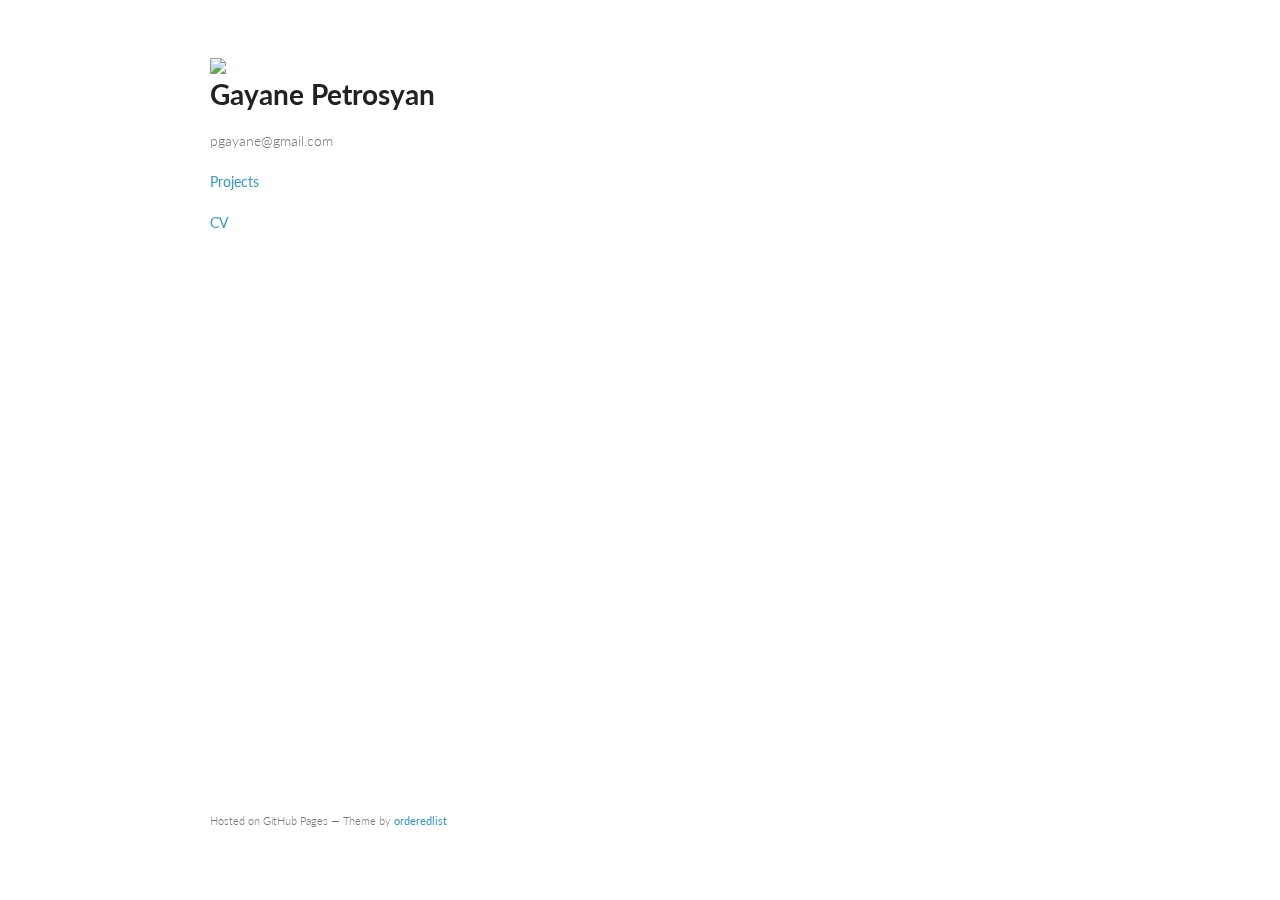
==== cv.html @ f76152a8 "main page and a few projects added" ====
<!doctype html>
<html>
  <head>
    <meta charset="utf-8">
    <meta http-equiv="X-UA-Compatible" content="chrome=1">
    <title>Gayane Petrosyan</title>

    <link rel="stylesheet" href="stylesheets/styles.css">
    <link rel="stylesheet" href="stylesheets/pygment_trac.css">
    <meta name="viewport" content="width=device-width, initial-scale=1, user-scalable=no">
    <!--[if lt IE 9]>
    <script src="//html5shiv.googlecode.com/svn/trunk/html5.js"></script>
    <![endif]-->
  </head>
  <body>
    <div class="wrapper">
      <header>
        <img src="img\mono_pic.jpg" border="0" />
		<h1>Gayane Petrosyan</h1>
		<p>pgayane@gmail.com</p>
		<p class="view"><a href="projects.html">Projects</a></p>
		<p class="view"><a href="cv.html">CV</a></p>				
      </header>
      <section>
        </section>
<footer>
	<p><small>Hosted on GitHub Pages &mdash; Theme by <a href="https://github.com/orderedlist">orderedlist</a></small></p>
</footer>
    </div>
    <script src="javascripts/scale.fix.js"></script>
    
  </body>
</html>
---- stylesheets/styles.css ----
@import url(https://fonts.googleapis.com/css?family=Lato:300italic,700italic,300,700);

body {
  padding:50px;
  font:14px/1.5 Lato, "Helvetica Neue", Helvetica, Arial, sans-serif;
  color:#777;
  font-weight:300;
}

h1, h2, h3, h4, h5, h6 {
  color:#222;
  margin:0 0 20px;
}

p, ul, ol, table, pre, dl {
  margin:0 0 20px;
}

h1, h2, h3 {
  line-height:1.1;
}

h1 {
  font-size:28px;
}

h2 {
  color:#393939;
}

h3, h4, h5, h6 {
  color:#494949;
}

a {
  color:#39c;
  font-weight:400;
  text-decoration:none;
}

a small {
  font-size:11px;
  color:#777;
  margin-top:-0.6em;
  display:block;
}

.wrapper {
  width:860px;
  margin:0 auto;
}

blockquote {
  border-left:1px solid #e5e5e5;
  margin:0;
  padding:0 0 0 20px;
  font-style:italic;
}

code, pre {
  font-family:Monaco, Bitstream Vera Sans Mono, Lucida Console, Terminal;
  color:#333;
  font-size:12px;
}

pre {
  padding:8px 15px;
  background: #f8f8f8;  
  border-radius:5px;
  border:1px solid #e5e5e5;
  overflow-x: auto;
}

table {
  width:100%;
  border-collapse:collapse;
}

th, td {
  text-align:left;
  padding:5px 10px;
  border-bottom:1px solid #e5e5e5;
}

dt {
  color:#444;
  font-weight:700;
}

th {
  color:#444;
}

img {
  max-width:100%;
}

header {
  width:270px;
  float:left;
  position:fixed;
}

header ul {
  list-style:none;
  height:40px;
  
  padding:0;
  
  background: #eee;
  background: -moz-linear-gradient(top, #f8f8f8 0%, #dddddd 100%);
  background: -webkit-gradient(linear, left top, left bottom, color-stop(0%,#f8f8f8), color-stop(100%,#dddddd));
  background: -webkit-linear-gradient(top, #f8f8f8 0%,#dddddd 100%);
  background: -o-linear-gradient(top, #f8f8f8 0%,#dddddd 100%);
  background: -ms-linear-gradient(top, #f8f8f8 0%,#dddddd 100%);
  background: linear-gradient(top, #f8f8f8 0%,#dddddd 100%);
  
  border-radius:5px;
  border:1px solid #d2d2d2;
  box-shadow:inset #fff 0 1px 0, inset rgba(0,0,0,0.03) 0 -1px 0;
  width:270px;
}

header li {
  width:89px;
  float:left;
  border-right:1px solid #d2d2d2;
  height:40px;
}

header ul a {
  line-height:1;
  font-size:11px;
  color:#999;
  display:block;
  text-align:center;
  padding-top:6px;
  height:40px;
}

strong {
  color:#222;
  font-weight:700;
}

header ul li + li {
  width:88px;
  border-left:1px solid #fff;
}

header ul li + li + li {
  border-right:none;
  width:89px;
}

header ul a strong {
  font-size:14px;
  display:block;
  color:#222;
}

section {
  width:500px;
  float:right;
  padding-bottom:50px;
}

small {
  font-size:11px;
}

hr {
  border:0;
  background:#e5e5e5;
  height:1px;
  margin:0 0 20px;
}

footer {
  width:270px;
  float:left;
  position:fixed;
  bottom:50px;
}

@media print, screen and (max-width: 960px) {
  
  div.wrapper {
    width:auto;
    margin:0;
  }
  
  header, section, footer {
    float:none;
    position:static;
    width:auto;
  }
  
  header {
    padding-right:320px;
  }
  
  section {
    border:1px solid #e5e5e5;
    border-width:1px 0;
    padding:20px 0;
    margin:0 0 20px;
  }
  
  header a small {
    display:inline;
  }
  
  header ul {
    position:absolute;
    right:50px;
    top:52px;
  }
}

@media print, screen and (max-width: 720px) {
  body {
    word-wrap:break-word;
  }
  
  header {
    padding:0;
  }
  
  header ul, header p.view {
    position:static;
  }
  
  pre, code {
    word-wrap:normal;
  }
}

@media print, screen and (max-width: 480px) {
  body {
    padding:15px;
  }
  
  header ul {
    display:none;
  }
}

@media print {
  body {
    padding:0.4in;
    font-size:12pt;
    color:#444;
  }
}
---- stylesheets/pygment_trac.css ----
.highlight  { background: #ffffff; }
.highlight .c { color: #999988; font-style: italic } /* Comment */
.highlight .err { color: #a61717; background-color: #e3d2d2 } /* Error */
.highlight .k { font-weight: bold } /* Keyword */
.highlight .o { font-weight: bold } /* Operator */
.highlight .cm { color: #999988; font-style: italic } /* Comment.Multiline */
.highlight .cp { color: #999999; font-weight: bold } /* Comment.Preproc */
.highlight .c1 { color: #999988; font-style: italic } /* Comment.Single */
.highlight .cs { color: #999999; font-weight: bold; font-style: italic } /* Comment.Special */
.highlight .gd { color: #000000; background-color: #ffdddd } /* Generic.Deleted */
.highlight .gd .x { color: #000000; background-color: #ffaaaa } /* Generic.Deleted.Specific */
.highlight .ge { font-style: italic } /* Generic.Emph */
.highlight .gr { color: #aa0000 } /* Generic.Error */
.highlight .gh { color: #999999 } /* Generic.Heading */
.highlight .gi { color: #000000; background-color: #ddffdd } /* Generic.Inserted */
.highlight .gi .x { color: #000000; background-color: #aaffaa } /* Generic.Inserted.Specific */
.highlight .go { color: #888888 } /* Generic.Output */
.highlight .gp { color: #555555 } /* Generic.Prompt */
.highlight .gs { font-weight: bold } /* Generic.Strong */
.highlight .gu { color: #800080; font-weight: bold; } /* Generic.Subheading */
.highlight .gt { color: #aa0000 } /* Generic.Traceback */
.highlight .kc { font-weight: bold } /* Keyword.Constant */
.highlight .kd { font-weight: bold } /* Keyword.Declaration */
.highlight .kn { font-weight: bold } /* Keyword.Namespace */
.highlight .kp { font-weight: bold } /* Keyword.Pseudo */
.highlight .kr { font-weight: bold } /* Keyword.Reserved */
.highlight .kt { color: #445588; font-weight: bold } /* Keyword.Type */
.highlight .m { color: #009999 } /* Literal.Number */
.highlight .s { color: #d14 } /* Literal.String */
.highlight .na { color: #008080 } /* Name.Attribute */
.highlight .nb { color: #0086B3 } /* Name.Builtin */
.highlight .nc { color: #445588; font-weight: bold } /* Name.Class */
.highlight .no { color: #008080 } /* Name.Constant */
.highlight .ni { color: #800080 } /* Name.Entity */
.highlight .ne { color: #990000; font-weight: bold } /* Name.Exception */
.highlight .nf { color: #990000; font-weight: bold } /* Name.Function */
.highlight .nn { color: #555555 } /* Name.Namespace */
.highlight .nt { color: #000080 } /* Name.Tag */
.highlight .nv { color: #008080 } /* Name.Variable */
.highlight .ow { font-weight: bold } /* Operator.Word */
.highlight .w { color: #bbbbbb } /* Text.Whitespace */
.highlight .mf { color: #009999 } /* Literal.Number.Float */
.highlight .mh { color: #009999 } /* Literal.Number.Hex */
.highlight .mi { color: #009999 } /* Literal.Number.Integer */
.highlight .mo { color: #009999 } /* Literal.Number.Oct */
.highlight .sb { color: #d14 } /* Literal.String.Backtick */
.highlight .sc { color: #d14 } /* Literal.String.Char */
.highlight .sd { color: #d14 } /* Literal.String.Doc */
.highlight .s2 { color: #d14 } /* Literal.String.Double */
.highlight .se { color: #d14 } /* Literal.String.Escape */
.highlight .sh { color: #d14 } /* Literal.String.Heredoc */
.highlight .si { color: #d14 } /* Literal.String.Interpol */
.highlight .sx { color: #d14 } /* Literal.String.Other */
.highlight .sr { color: #009926 } /* Literal.String.Regex */
.highlight .s1 { color: #d14 } /* Literal.String.Single */
.highlight .ss { color: #990073 } /* Literal.String.Symbol */
.highlight .bp { color: #999999 } /* Name.Builtin.Pseudo */
.highlight .vc { color: #008080 } /* Name.Variable.Class */
.highlight .vg { color: #008080 } /* Name.Variable.Global */
.highlight .vi { color: #008080 } /* Name.Variable.Instance */
.highlight .il { color: #009999 } /* Literal.Number.Integer.Long */

.type-csharp .highlight .k { color: #0000FF }
.type-csharp .highlight .kt { color: #0000FF }
.type-csharp .highlight .nf { color: #000000; font-weight: normal }
.type-csharp .highlight .nc { color: #2B91AF }
.type-csharp .highlight .nn { color: #000000 }
.type-csharp .highlight .s { color: #A31515 }
.type-csharp .highlight .sc { color: #A31515 }
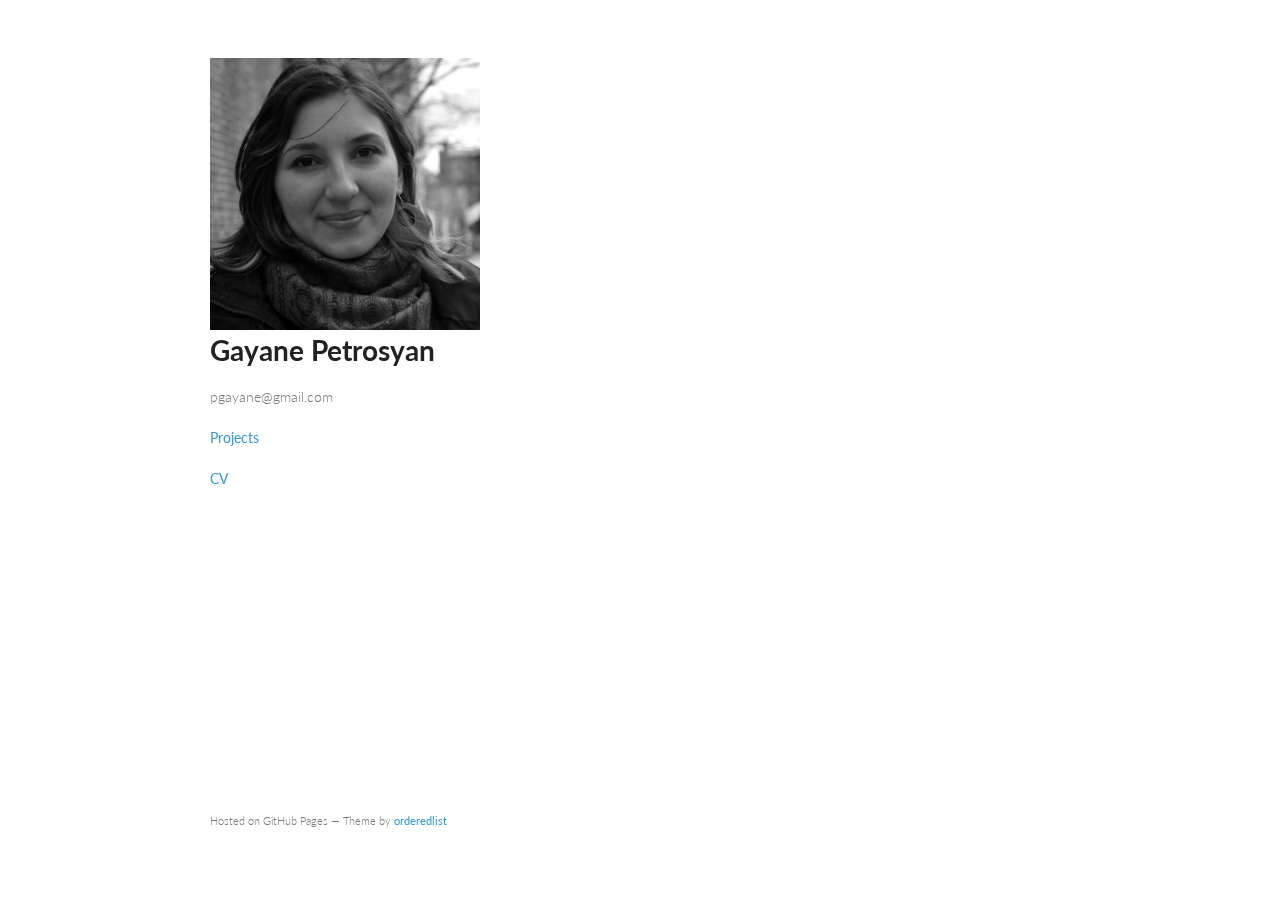
==== commit 541d5cae: "only windows is not case-sensitive to extensions" ====
--- a/cv.html
+++ b/cv.html
@@ -15,14 +15,14 @@
   <body>
     <div class="wrapper">
       <header>
-        <img src="img\mono_pic.jpg" border="0" />
+        <img src="img\mono_pic.JPG" border="0" />
 		<h1>Gayane Petrosyan</h1>
 		<p>pgayane@gmail.com</p>
 		<p class="view"><a href="projects.html">Projects</a></p>
 		<p class="view"><a href="cv.html">CV</a></p>				
       </header>
       <section>
-        </section>
+      </section>
 <footer>
 	<p><small>Hosted on GitHub Pages &mdash; Theme by <a href="https://github.com/orderedlist">orderedlist</a></small></p>
 </footer>
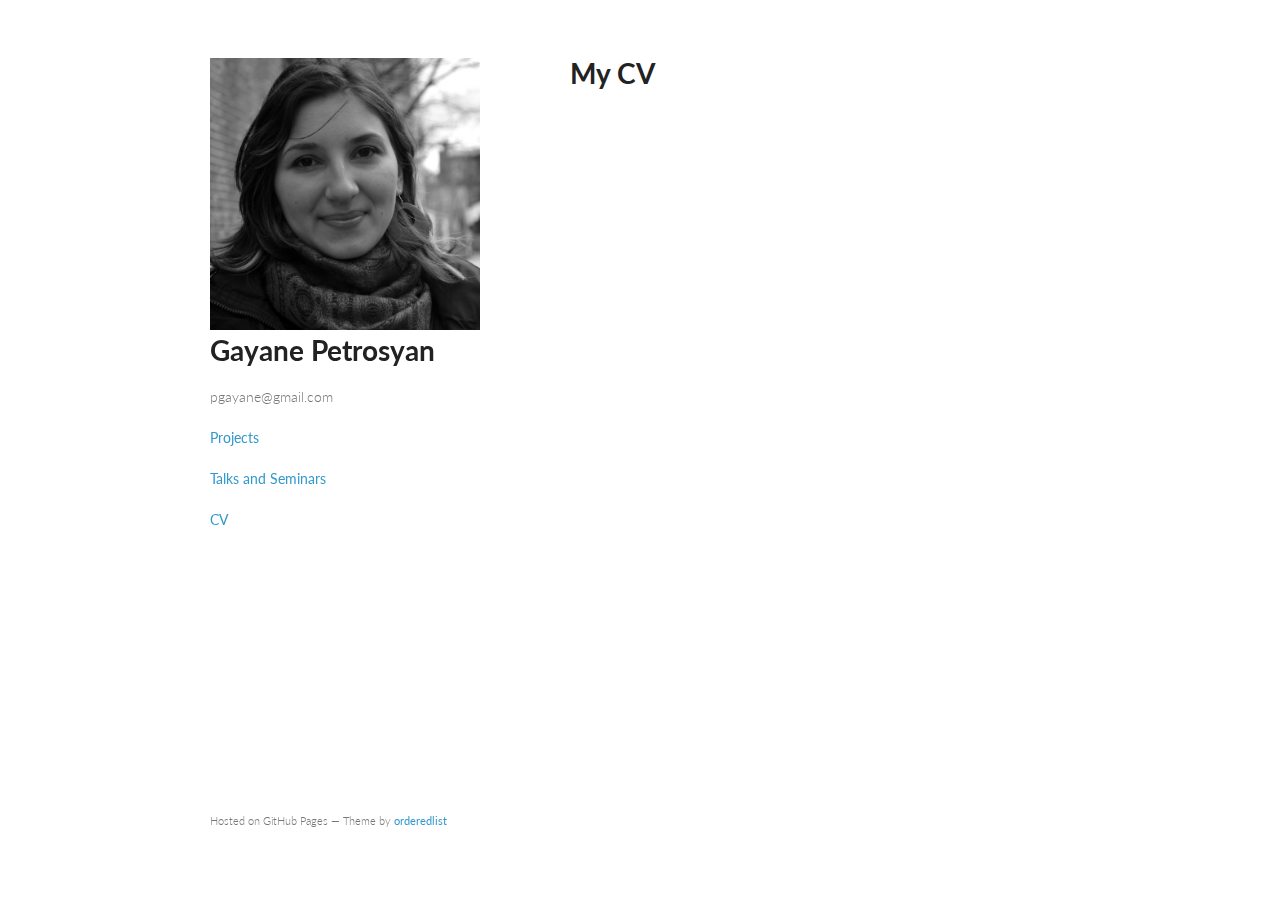
==== commit c13767f0: "Projects info added, talks and seminars added" ====
--- a/cv.html
+++ b/cv.html
@@ -15,13 +15,15 @@
   <body>
     <div class="wrapper">
       <header>
-        <img src="img\mono_pic.JPG" border="0" />
-		<h1>Gayane Petrosyan</h1>
+        <a href="index.html"><img src="img\mono_pic.JPG" border="0" /></a>
+		<a href="index.html"><h1>Gayane Petrosyan</h1></a>
 		<p>pgayane@gmail.com</p>
 		<p class="view"><a href="projects.html">Projects</a></p>
+		<p class="view"><a href="seminars.html">Talks and Seminars</a></p>
 		<p class="view"><a href="cv.html">CV</a></p>				
       </header>
       <section>
+	  <h1>My CV</h1>
       </section>
 <footer>
 	<p><small>Hosted on GitHub Pages &mdash; Theme by <a href="https://github.com/orderedlist">orderedlist</a></small></p>
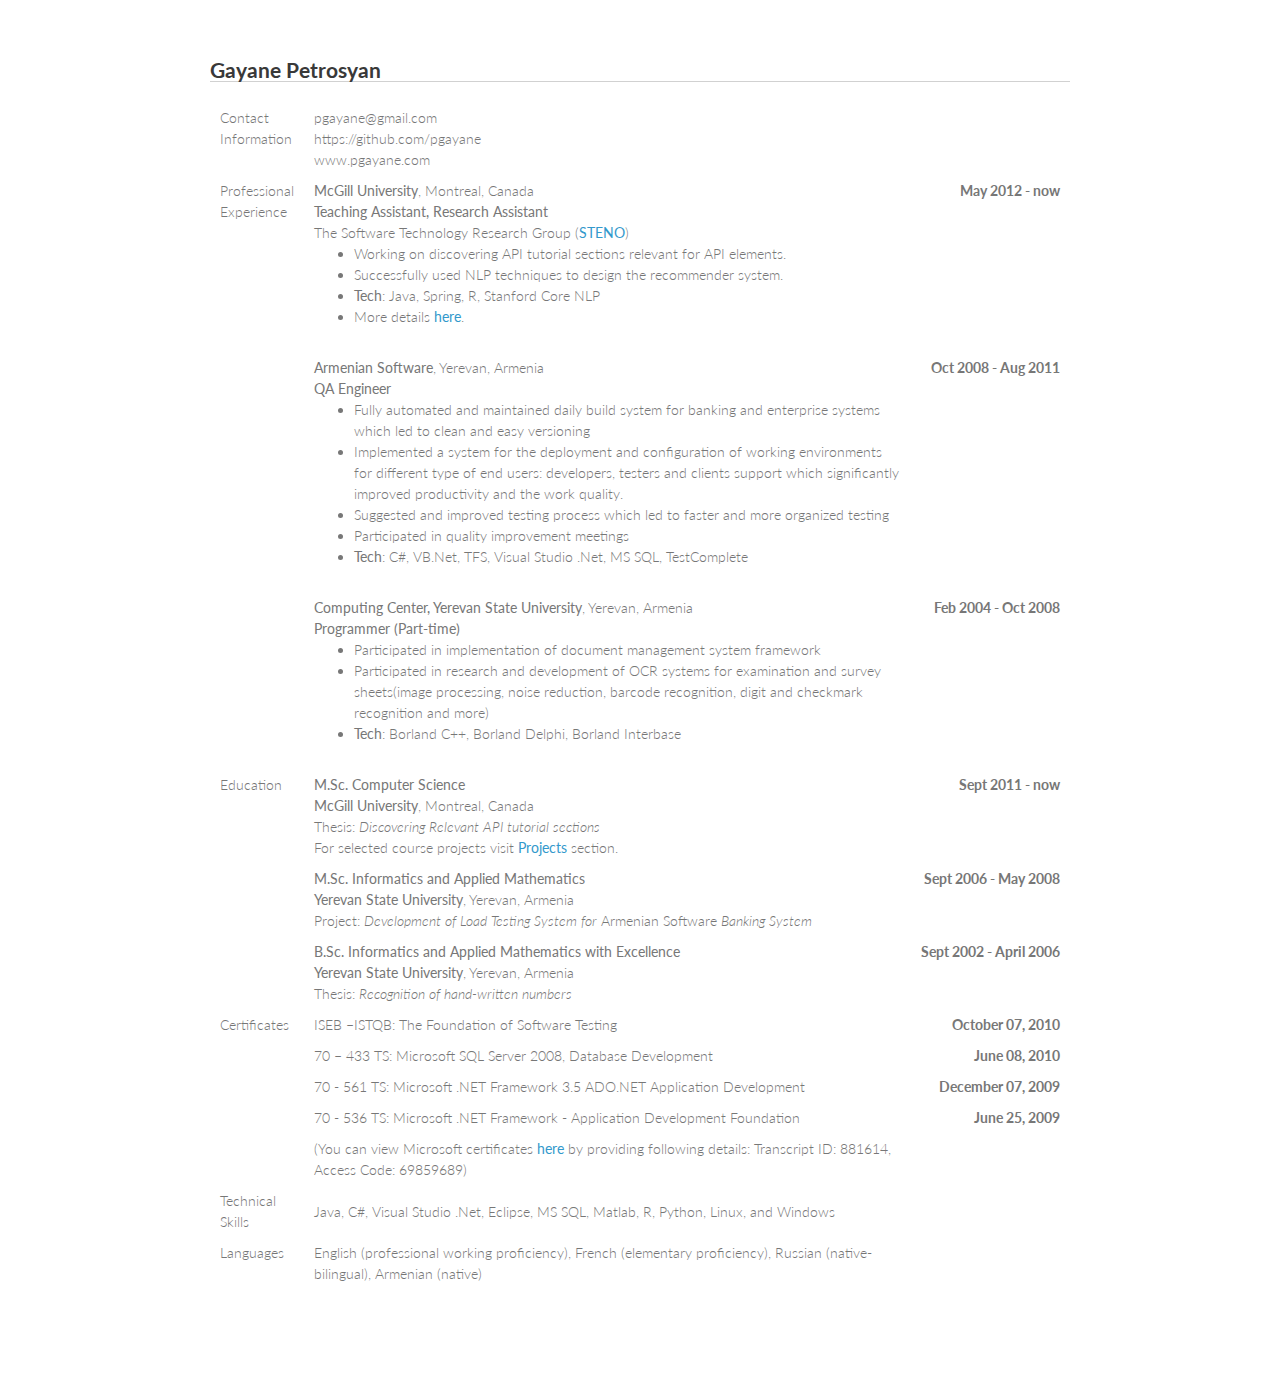
==== commit cd181672: "CV added" ====
--- a/cv.html
+++ b/cv.html
@@ -14,20 +14,138 @@
   </head>
   <body>
     <div class="wrapper">
-      <header>
+      <!-- <header>
         <a href="index.html"><img src="img\mono_pic.JPG" border="0" /></a>
 		<a href="index.html"><h1>Gayane Petrosyan</h1></a>
 		<p>pgayane@gmail.com</p>
 		<p class="view"><a href="projects.html">Projects</a></p>
 		<p class="view"><a href="seminars.html">Talks and Seminars</a></p>
 		<p class="view"><a href="cv.html">CV</a></p>				
-      </header>
-      <section>
-	  <h1>My CV</h1>
-      </section>
-<footer>
-	<p><small>Hosted on GitHub Pages &mdash; Theme by <a href="https://github.com/orderedlist">orderedlist</a></small></p>
-</footer>
+      </header> -->
+      
+	  <a href="index.html"><h2>Gayane Petrosyan </h2></a>
+	  <div class="resume"> 
+	  <table>
+	  <tr>
+		<td style="vertical-align:top;">Contact<br>Information </td>
+		<td>pgayane@gmail.com<br>https://github.com/pgayane<br>www.pgayane.com</td>		
+	  </tr>
+	  <tr>
+		<td style="vertical-align:top;">Professional<br>Experience</td>
+		<td><b>McGill University</b>, Montreal, Canada<br>
+			<b>Teaching Assistant, Research Assistant</b><br>
+			The Software Technology Research Group (<a href="http://www.cs.mcgill.ca/~martin/students.html">STENO</a>)
+			<ul>
+				<li> Working on discovering API tutorial sections relevant for API elements.
+				<li> Successfully used NLP techniques to design the recommender system.
+				<li> <b>Tech</b>: Java, Spring, R, Stanford Core NLP
+				<li> More details <a href="www.pgayane.com/projects.html#thesis">here</a>.
+			</ul>
+		</td>
+		<td style="vertical-align:top;text-align:right;font-weight: bold;white-space: nowrap;">May 2012 - now</td>
+		
+	  </tr>
+	  
+	  <tr>
+	  <td></td>
+	  <td><b>Armenian Software</b>, Yerevan, Armenia<br>
+		<b>QA Engineer</b><br>
+		<ul>
+			<li> Fully automated and maintained daily build system for banking and enterprise systems which led to clean and easy versioning
+			<li> Implemented a system for the deployment and configuration of working environments for different type of end users: developers, testers and clients support which significantly improved productivity and the work quality.
+			<li> Suggested and improved testing process which led to faster and more organized testing
+			<li> Participated in quality improvement meetings 
+			<li> <b>Tech</b>: C#, VB.Net, TFS, Visual Studio .Net, MS SQL, TestComplete
+		</ul>
+		</td>
+		<td style="vertical-align:top;text-align:right;font-weight: bold;white-space: nowrap;">Oct 2008 - Aug 2011</td>
+	  </tr>
+	  
+	  <tr>
+	  <td></td>
+	  <td><b>Computing Center, Yerevan State University</b>, Yerevan, Armenia<br>
+		<b>Programmer (Part-time)</b><br>
+		<ul>
+			<li> Participated in implementation of document management system framework
+			<li> Participated in research and development of OCR systems for examination and survey sheets(image processing, noise reduction, barcode recognition, digit and checkmark recognition and more)
+			<li> <b>Tech</b>: Borland C++, Borland Delphi, Borland Interbase
+		</ul>
+		</td>
+		<td style="vertical-align:top;text-align:right;font-weight: bold;white-space: nowrap;">Feb 2004 - Oct 2008</td>
+	  </tr>
+	  
+	  
+	  <tr>
+		<td style="vertical-align:top;">Education</td>
+		<td><b>M.Sc. Computer Science</b><br>
+			<b>McGill University</b>, Montreal, Canada<br>
+			Thesis: <i>Discovering Relevant API tutorial sections</i><br>
+			
+			For selected course projects visit <a href="projects.html">Projects</a> section.
+		</td>
+		<td style="vertical-align:top;text-align:right;font-weight: bold;white-space: nowrap;">Sept 2011 - now</td>
+	  </tr>
+		
+	  <tr>
+		<td></td>
+		<td><b>M.Sc. Informatics and Applied Mathematics</b><br>
+			<b>Yerevan State University</b>, Yerevan, Armenia<br>
+			Project: <i>Development of Load Testing System for</i> Armenian Software <i>Banking System</i>
+		</td>
+		<td style="vertical-align:top;text-align:right;font-weight: bold;white-space: nowrap;">Sept 2006 - May 2008</td>
+	  </tr>
+	  
+	  <tr>
+		<td></td>
+		<td><b>B.Sc. Informatics and Applied Mathematics with Excellence</b><br>
+			<b>Yerevan State University</b>, Yerevan, Armenia<br>
+			Thesis: <i>Recognition of  hand-written numbers</i>
+		</td>
+		<td style="vertical-align:top;text-align:right;font-weight: bold;white-space: nowrap;">Sept 2002 - April 2006</td>
+	  </tr>
+	  
+	  <tr>
+		<td style="vertical-align:top;">Certificates</td>
+		<td>ISEB –ISTQB: The Foundation of Software Testing</td>
+		<td style="vertical-align:top;text-align:right;font-weight: bold;white-space: nowrap;">October 07, 2010</td>
+	  </tr>
+	  
+	  <tr>
+		<td></td>
+		<td>70 – 433 TS: Microsoft SQL Server 2008, Database Development</td>
+		<td style="vertical-align:top;text-align:right;font-weight: bold;white-space: nowrap;">June 08, 2010</td>
+	  </tr>
+	  
+	  <tr>
+		<td></td>
+		<td>70 - 561 TS: Microsoft .NET Framework 3.5 ADO.NET Application Development</td>
+		<td style="vertical-align:top;text-align:right;font-weight: bold;white-space: nowrap;">December 07, 2009</td>
+	  </tr>
+
+	  <tr>
+		<td></td>
+		<td>70 - 536 TS: Microsoft .NET Framework - Application Development Foundation</td>
+		<td style="vertical-align:top;text-align:right;font-weight: bold;white-space: nowrap;">June 25, 2009</td>
+	  </tr>
+	  
+	  <tr>
+	  <td></td>
+	  <td> (You can view Microsoft certificates <a href="https://mcp.microsoft.com/authenticate/validatemcp.aspx">here</a>  by providing following  details: Transcript ID: 881614, Access Code: 69859689)</td>
+	  </tr>
+	  
+	  <tr>
+	  <td style="vertical-align:top;">Technical<br>Skills</td>
+	  <td>Java, C#, Visual Studio .Net, Eclipse, MS SQL, Matlab, R, Python, Linux, and Windows</td>
+	  </tr>
+	  
+	  <tr>
+	  <td style="vertical-align:top;">Languages</td>
+	  <td>English (professional working proficiency), French (elementary proficiency), Russian (native-bilingual), Armenian (native)</td>
+	  </tr>
+	  
+	  <table>
+	  </div>
+     
     </div>
     <script src="javascripts/scale.fix.js"></script>
     
--- a/stylesheets/styles.css
+++ b/stylesheets/styles.css
@@ -25,6 +25,7 @@
 }
 
 h2 {
+  border-bottom:1px solid  #d1d1d1;	
   color:#393939;
 }
 
@@ -80,6 +81,20 @@
   text-align:left;
   padding:5px 10px;
   border-bottom:1px solid #e5e5e5;
+}
+
+.resume td{
+  border-bottom:0px solid #e5e5e5;
+}
+
+.resumedate td{
+  text-align:right;
+  font-weight: bold;
+}
+
+.resumesection td{
+  padding: 0px 0px;
+  vertical-align:top;
 }
 
 dt {
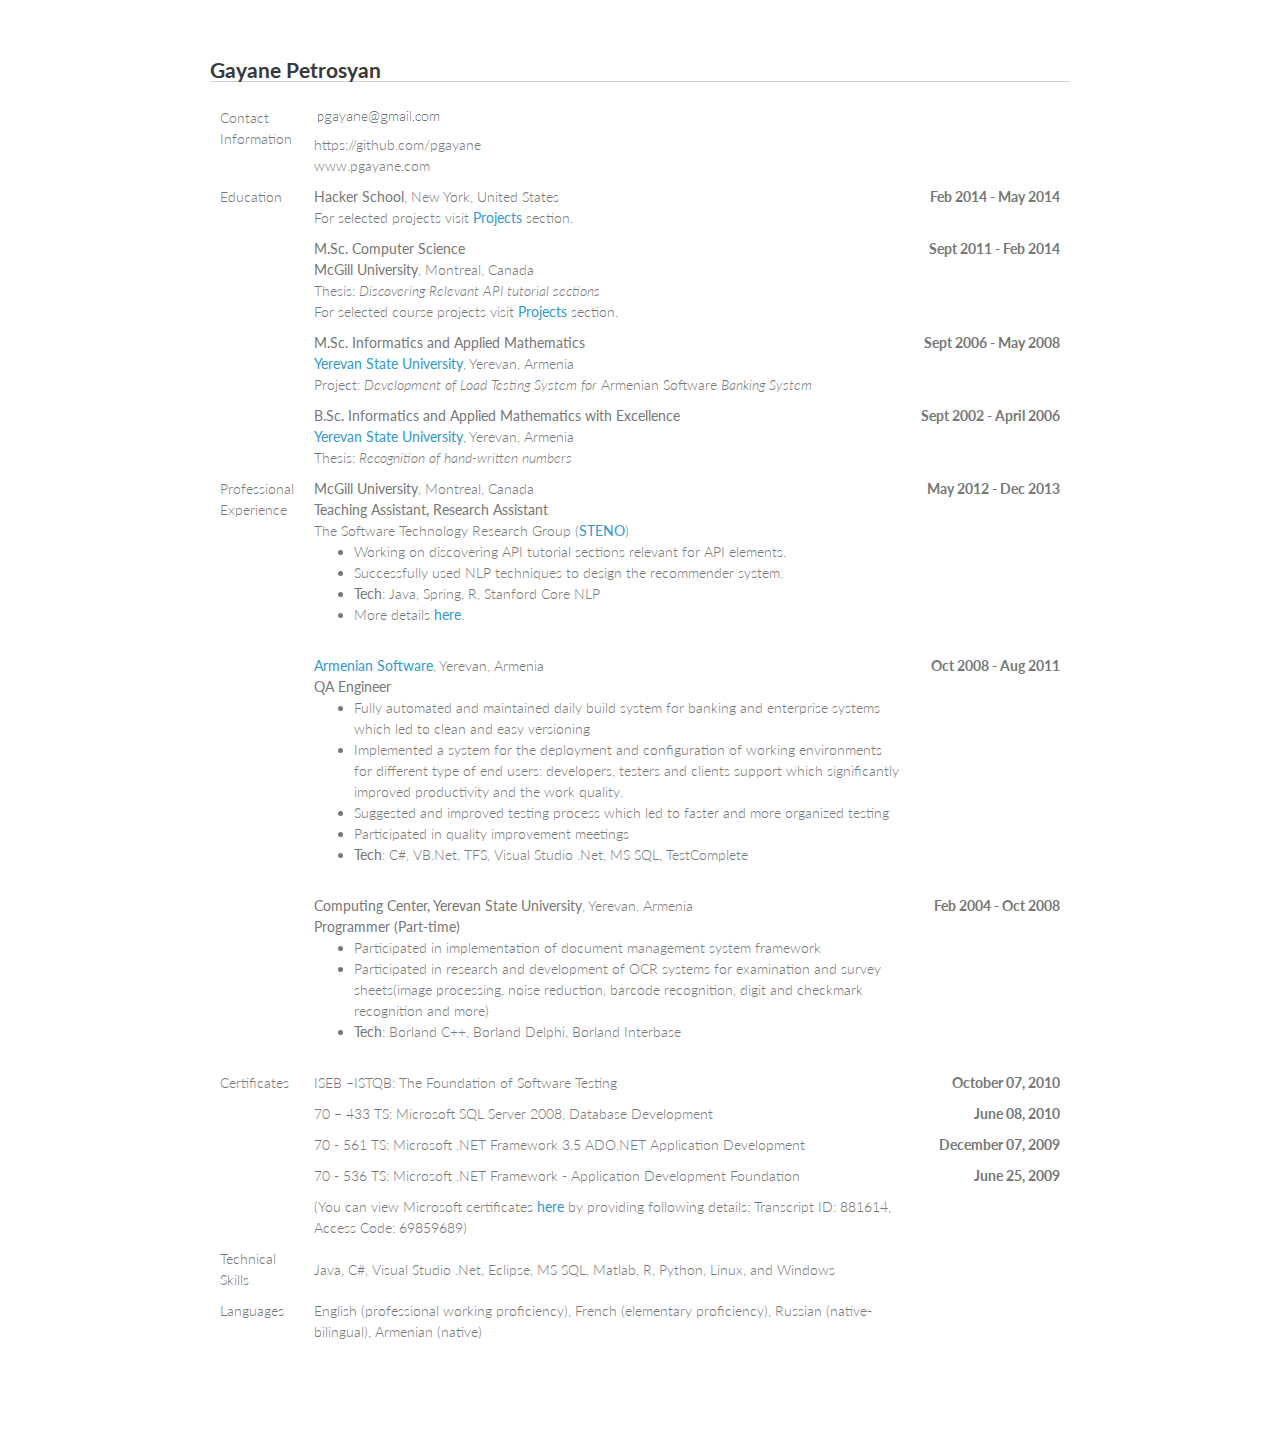
==== commit 9c978b85: "hacker school info and projects updated" ====
--- a/cv.html
+++ b/cv.html
@@ -28,8 +28,46 @@
 	  <table>
 	  <tr>
 		<td style="vertical-align:top;">Contact<br>Information </td>
-		<td>pgayane@gmail.com<br>https://github.com/pgayane<br>www.pgayane.com</td>		
+		<td><img src="img/email_address.png"/><br>https://github.com/pgayane<br>www.pgayane.com</td>		
 	  </tr>
+	  
+	  <tr>
+		<td style="vertical-align:top;">Education</td>
+		<td><b>Hacker School</b>, New York, United States<br>
+			For selected projects visit <a href="projects.html#hackerschool">Projects</a> section.
+		</td>
+		<td style="vertical-align:top;text-align:right;font-weight: bold;white-space: nowrap;">Feb 2014 - May 2014</td>
+	  </tr>
+	  
+	   <tr>
+		<td></td>
+		<td><b>M.Sc. Computer Science</b><br>
+			<b>McGill University</b>, Montreal, Canada<br>
+			Thesis: <i>Discovering Relevant API tutorial sections</i><br>
+			
+			For selected course projects visit <a href="projects.html#mcgill">Projects</a> section.
+		</td>
+		<td style="vertical-align:top;text-align:right;font-weight: bold;white-space: nowrap;">Sept 2011 - Feb 2014</td>
+	  </tr>
+		
+	  <tr>
+		<td></td>
+		<td><b>M.Sc. Informatics and Applied Mathematics</b><br>
+			<b><a href="http://www.ysu.am/education/en/Informatics-and-Applied-Mathematics">Yerevan State University</a></b>, Yerevan, Armenia<br>
+			Project: <i>Development of Load Testing System for</i> Armenian Software <i>Banking System</i>
+		</td>
+		<td style="vertical-align:top;text-align:right;font-weight: bold;white-space: nowrap;">Sept 2006 - May 2008</td>
+	  </tr>
+	  
+	  <tr>
+		<td></td>
+		<td><b>B.Sc. Informatics and Applied Mathematics with Excellence</b><br>
+			<b><a href="http://www.ysu.am/education/en/Informatics-and-Applied-Mathematics">Yerevan State University</a></b>, Yerevan, Armenia<br>
+			Thesis: <i>Recognition of  hand-written numbers</i>
+		</td>
+		<td style="vertical-align:top;text-align:right;font-weight: bold;white-space: nowrap;">Sept 2002 - April 2006</td>
+	  </tr>
+	  
 	  <tr>
 		<td style="vertical-align:top;">Professional<br>Experience</td>
 		<td><b>McGill University</b>, Montreal, Canada<br>
@@ -39,16 +77,16 @@
 				<li> Working on discovering API tutorial sections relevant for API elements.
 				<li> Successfully used NLP techniques to design the recommender system.
 				<li> <b>Tech</b>: Java, Spring, R, Stanford Core NLP
-				<li> More details <a href="www.pgayane.com/projects.html#thesis">here</a>.
+				<li> More details <a href="projects.html#thesis">here</a>.
 			</ul>
 		</td>
-		<td style="vertical-align:top;text-align:right;font-weight: bold;white-space: nowrap;">May 2012 - now</td>
+		<td style="vertical-align:top;text-align:right;font-weight: bold;white-space: nowrap;">May 2012 - Dec 2013</td>
 		
 	  </tr>
 	  
 	  <tr>
 	  <td></td>
-	  <td><b>Armenian Software</b>, Yerevan, Armenia<br>
+	  <td><b><a href= "http://www.armsoft.am/?p=home&lang=en">Armenian Software</a></b>, Yerevan, Armenia<br>
 		<b>QA Engineer</b><br>
 		<ul>
 			<li> Fully automated and maintained daily build system for banking and enterprise systems which led to clean and easy versioning
@@ -73,37 +111,7 @@
 		</td>
 		<td style="vertical-align:top;text-align:right;font-weight: bold;white-space: nowrap;">Feb 2004 - Oct 2008</td>
 	  </tr>
-	  
-	  
-	  <tr>
-		<td style="vertical-align:top;">Education</td>
-		<td><b>M.Sc. Computer Science</b><br>
-			<b>McGill University</b>, Montreal, Canada<br>
-			Thesis: <i>Discovering Relevant API tutorial sections</i><br>
-			
-			For selected course projects visit <a href="projects.html">Projects</a> section.
-		</td>
-		<td style="vertical-align:top;text-align:right;font-weight: bold;white-space: nowrap;">Sept 2011 - now</td>
-	  </tr>
-		
-	  <tr>
-		<td></td>
-		<td><b>M.Sc. Informatics and Applied Mathematics</b><br>
-			<b>Yerevan State University</b>, Yerevan, Armenia<br>
-			Project: <i>Development of Load Testing System for</i> Armenian Software <i>Banking System</i>
-		</td>
-		<td style="vertical-align:top;text-align:right;font-weight: bold;white-space: nowrap;">Sept 2006 - May 2008</td>
-	  </tr>
-	  
-	  <tr>
-		<td></td>
-		<td><b>B.Sc. Informatics and Applied Mathematics with Excellence</b><br>
-			<b>Yerevan State University</b>, Yerevan, Armenia<br>
-			Thesis: <i>Recognition of  hand-written numbers</i>
-		</td>
-		<td style="vertical-align:top;text-align:right;font-weight: bold;white-space: nowrap;">Sept 2002 - April 2006</td>
-	  </tr>
-	  
+	 	  
 	  <tr>
 		<td style="vertical-align:top;">Certificates</td>
 		<td>ISEB –ISTQB: The Foundation of Software Testing</td>
